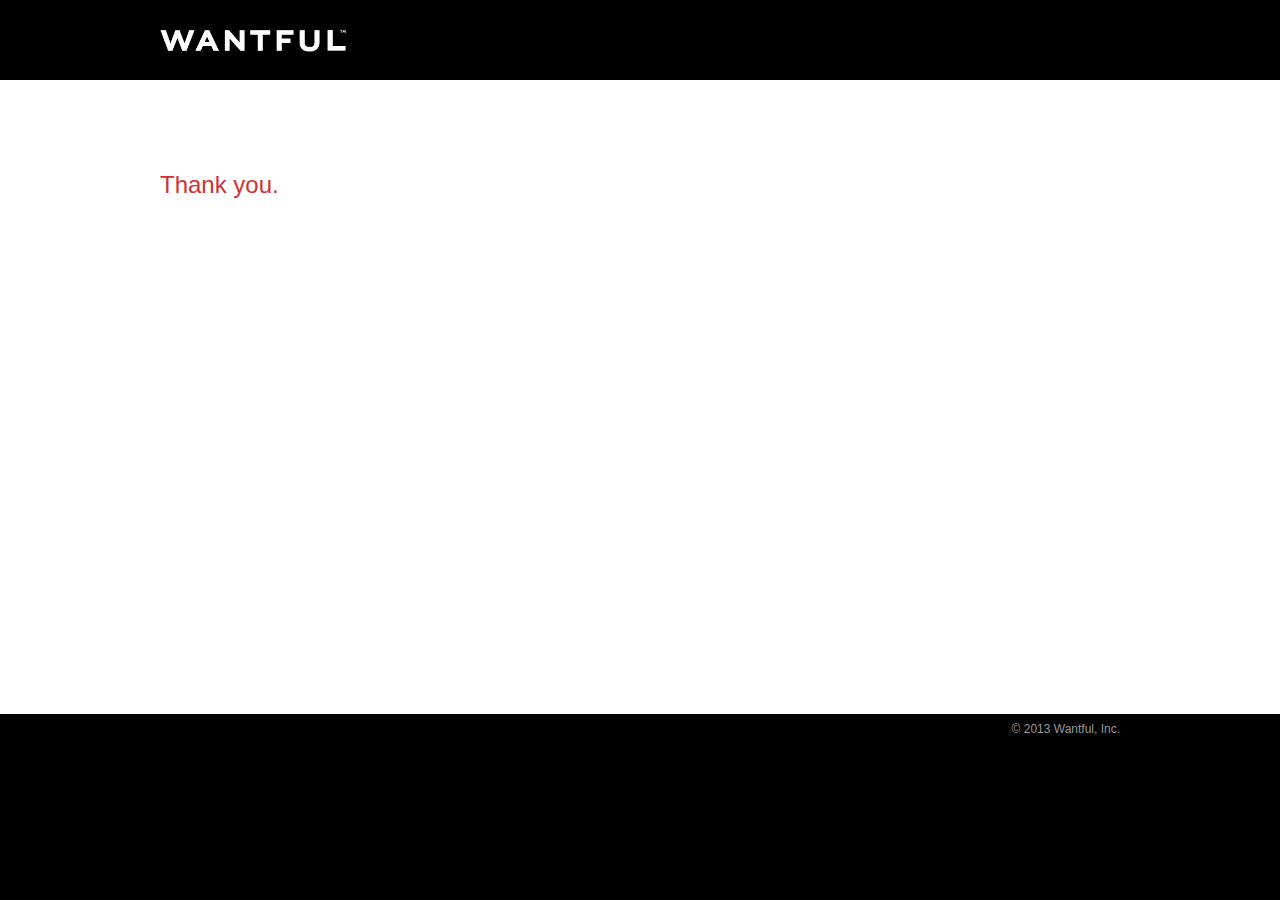
==== index.html @ 3164ce34 "An empty website" ====
<!doctype html>
<!--[if lt IE 7 ]> <html class="no-js ie6" lang="en" xmlns="http://www.w3.org/1999/xhtml" xmlns:og="http://ogp.me/ns#" xmlns:fb="https://www.facebook.com/2008/fbml"> <![endif]-->
<!--[if IE 7 ]>    <html class="no-js ie7" lang="en" xmlns="http://www.w3.org/1999/xhtml" xmlns:og="http://ogp.me/ns#" xmlns:fb="https://www.facebook.com/2008/fbml"> <![endif]-->
<!--[if IE 8 ]>    <html class="no-js ie8" lang="en" xmlns="http://www.w3.org/1999/xhtml" xmlns:og="http://ogp.me/ns#" xmlns:fb="https://www.facebook.com/2008/fbml"> <![endif]-->
<!--[if (gte IE 9)|!(IE)]><!-->
<html class="no-js" lang="en"
  xmlns="http://www.w3.org/1999/xhtml"
  xmlns:og="http://ogp.me/ns#"
  xmlns:fb="https://www.facebook.com/2008/fbml">
<!--<![endif]-->
  <head prefix="og: http://ogp.me/ns# fb: http://ogp.me/ns/fb# wantful: http://ogp.me/ns/fb/wantful#">
  <meta charset="utf-8">
  <meta name="keywords" content="wantful, wantful.com, gift, gifts, gift ideas, present, birthday gifts, holiday gifts, corporate gifts, gift books" />
  <meta name="description" content="Wantful is a new design and style authority dedicated to reinventing the experience of shopping for gifts. Wantful scours the globe to discover beautiful, well-designed products then recommended based on the gift recipient’s style and interests." />
  <meta http-equiv="X-UA-Compatible" content="IE=edge,chrome=1">
  <meta property="fb:app_id" id="fb-meta" content="199801970074533">
  <meta name="app-version" id="app-version" content="513744260bb489b7b06337fae4de91629c426114" />
  <meta property="og:site_name" content="Wantful" />
  <title>Wantful - Thank you</title>
  <link rel="icon" type="image/gif" href="./favicon.gif">
  <link href="./css/wantful.css" media="screen" rel="stylesheet" type="text/css" />
  <!--[if lt IE 9]>
  <script>
    document.createElement('header');
    document.createElement('nav');
    document.createElement('section');
    document.createElement('article');
    document.createElement('aside');
    document.createElement('footer');
    document.createElement('hgroup');
  </script>
  <style type="text/css">
  header ,nav ,section ,article ,aside ,footer ,hgroup {
  display: block;
  }
  </style>
  <![endif]-->
  <script type="text/javascript">
  var _gaq = _gaq || [];
  _gaq.push(['_setAccount', 'UA-25090712-1']);
  _gaq.push(['_trackPageview']);

  (function() {
    var ga = document.createElement('script'); ga.type = 'text/javascript'; ga.async = true;
    ga.src = ('https:' == document.location.protocol ? 'https://ssl' : 'http://www') + '.google-analytics.com/ga.js';
    var s = document.getElementsByTagName('script')[0]; s.parentNode.insertBefore(ga, s);
  })();
  </script>
  </head>

  <body class="">
    <div id="sticky_wrap">
      <div id="sticky_main">
        <header class="">
          <div class="w960_fluid">
            <a href="/" class="logo">
              <img src="./images/wantful_logo_white@2x.png" width="186" alt="Wantful (tm)">
            </a>
            <nav class="header">
              <ul class="top_level">
              </ul>
            </nav>
          </div>
        </header>
        <section class="w960_fluid" id="master_section">
          <section class="w960_fluid content">
            <section class="w960 content">
            <!-- ********************************************************************************** -->
            <div style="line-height:30px;font-size:1.2em;padding-top:50px">
            <h3 style="color: #c33;font-size: 24px;font-weight: normal;margin: 20px 0 40px 0;">Thank you.</h3>
            <p></p>
            <p></p>
            </div>
            </section>
          </section>
        </section>
        <div class="spacer">&nbsp;</div>
      </div>
    </div>
    <footer class="responsive">
      <div id="footer_inner">
        <div id="footer_left">
          <div class="clearfix" style="clear:both;"></div>
        </div>
        <div id="footer_right">
          <div class="clearfix" style="clear:both;"></div>
          <div class="copyright">
            <p>&copy; 2013 Wantful, Inc.</p>
          </div>
        </div>
        <div class="clearfix" style="clear:both;"></div>
      </div>
    </footer>
  </body>
</html>
---- css/wantful.css ----
.wantful_alert{background:#fff;position:fixed;z-index:3000;padding:30px 40px;border-top:3px solid #000;box-shadow:0px 1px 4px rgba(0,0,0,0.3);min-width:280px;text-align:center}.wantful_alert p{margin:0px;font-size:16px}.wantful_alert_buttons{padding:30px 20px 0px;text-align:center}.wantful_alert_buttons .btn{width:150px;padding:0em 3em;display:inline-block}.wantful_alert_cancel_button{float:center}.alert_overlay{position:fixed;height:100%;width:100%;top:0px;left:0px;background:rgba(255,255,255,0.7);z-index:1000}.flash_message{line-height:40px;height:40px;text-align:center;background-color:#999;color:#fff;font-size:13px}.flash_message.error{background-color:#c90000}.flash_message.alert a,.flash_message.alert a.visited{color:#ccc}.flash_message.alert a:hover{color:#036}.flash_message a.dismiss{background-image:url("/images/dismiss.png");background-position:center center;background-repeat:no-repeat;display:inline-block;margin-left:15px;height:16px;width:16px;vertical-align:top;margin-top:11px}.flash_message a.dismiss:hover{background-image:url("/images/dismiss_active.png")}.flash_message img{padding-right:15px;vertical-align:top;margin-top:9px}body{background-color:white;color:black;font-size:10px;font-family:"ff-meta-web-pro","Lucida Grande",sans-serif;margin:0;padding:0}a,a:visited{color:#607890;text-decoration:none}a:hover,a:active{outline:none;color:#036}a img{border:none}p{margin:1em 0 0 0;padding:0;font-size:1.3em}h1,h2,h3,h4{margin:0px;padding:0px;-webkit-font-smoothing:antialiased}h1{font-size:4.8em;font-weight:100;font-family:minion-pro,"Times",serif}h2{font-size:2.4em;font-weight:normal}h3{font-size:1.8em;font-weight:normal}h4{font-family:proxima-nova,"Helvetica","Arial",sans-serif;font-size:1.2em;font-weight:bold;text-transform:uppercase;letter-spacing:0.23em;color:#000}input::-webkit-input-placeholder,textarea::-webkit-input-placeholder{color:#ccc}.clearfix{zoom:1}.clearfix:before,.clearfix:after{content:'\0020';display:block;overflow:hidden;visibility:hidden;width:0;height:0}.clearfix:after{clear:both}.page_left{width:47.0em;margin-right:1.0em;float:left}.page_right{width:47.0em;margin-left:1.0em;float:left}.btn{padding:0 2em;height:3.40em;display:inline-block;font-family:proxima-nova,"Helvetica","Arial",sans-serif;font-size:1.2em;font-weight:bold;letter-spacing:0.25em;text-transform:uppercase;text-decoration:none;text-align:center;-webkit-font-smoothing:antialiased;text-rendering:optimizeLegibility;line-height:3.40em;border:none;-webkit-appearance:none;box-sizing:border-box;-webkit-border-radius:0.25em;-moz-border-radius:0.25em;border-radius:0.25em;border:0;background-color:#000000;color:#FFFFFF;-webkit-box-shadow:0px -1px 0px 0 rgba(0,0,0,0.2) inset,0px 1px 1px 0 rgba(255,254,255,0.2) inset;-moz-box-shadow:0px -1px 0px 0 rgba(0,0,0,0.2) inset,0px 1px 1px 0 rgba(255,254,255,0.2) inset;-o-box-shadow:0px -1px 0px 0 rgba(0,0,0,0.2) inset,0px 1px 1px 0 rgba(255,254,255,0.2) inset;box-shadow:0px -1px 0px 0 rgba(0,0,0,0.2) inset,0px 1px 1px 0 rgba(255,254,255,0.2) inset;zoom:1;*display:inline;_height:3.40em}.btn.more_shadow{-webkit-box-shadow:0px 2px 4px 0 rgba(0,0,0,0.5),0px -1px 0px 0 rgba(0,0,0,0.2) inset,0px 1px 1px 0 rgba(255,254,255,0.2) inset;-moz-box-shadow:0px 2px 4px 0 rgba(0,0,0,0.5),0px -1px 0px 0 rgba(0,0,0,0.2) inset,0px 1px 1px 0 rgba(255,254,255,0.2) inset;-o-box-shadow:0px 2px 4px 0 rgba(0,0,0,0.5),0px -1px 0px 0 rgba(0,0,0,0.2) inset,0px 1px 1px 0 rgba(255,254,255,0.2) inset;box-shadow:0px 2px 4px 0 rgba(0,0,0,0.5),0px -1px 0px 0 rgba(0,0,0,0.2) inset,0px 1px 1px 0 rgba(255,254,255,0.2) inset}.btn:hover,.btn:visited{color:#fff}.btn:active{background-color:#333;color:#fff}.btn.action{height:4.233em;line-height:4.233em;filter:progid:DXImageTransform.Microsoft.dropshadow(OffX=0, OffY=3, Color='000', Positive='true')}a.btn.small{line-height:3em}.btn.small,.btn.small.disabled:hover{height:3em;font-size:1em;line-height:1em;border:none;background-color:black;color:white}.btn.small:hover{background:#999;color:#000}.btn.small:active{background:#ccc;border:none;color:#000}.btn.default{background-color:#111}.btn.default.action{box-shadow:none;height:4.167em;line-height:4.167em}.btn.default:active{color:#DDDDDD}.btn.positive{background-color:#37A954}.btn.positive.action{filter:progid:DXImageTransform.Microsoft.dropshadow(OffX=0, OffY=4, Color='#005919', Positive='true')}.btn.positive:active{background-color:#008024}.btn.negative{background-color:#CC0000}.btn.negative.action{filter:progid:DXImageTransform.Microsoft.dropshadow(OffX=0, OffY=4, Color='#8c0000', Positive='true')}.btn.negative:active{background-color:#b20000}.btn.orange{background-color:#d06142}.btn.orange:hover{background-color:#a64e2e;color:#fff}.btn.orange:active{background-color:#893923;color:#fff}.btn.neutral{height:3.3em;line-height:3.3em;background-color:#E5E5E5;border:1px solid #bbb;color:#666}.btn.neutral:active{height:3.3em;line-height:3.3em;background-color:#D5D5D5;border:1px solid #bbb;color:#666}.btn.facebook{background-color:#3e5998;padding-left:4.833em;background-image:url(https://assets.wantful.com/assets/buttons/fb21-26799a9162dc51445c4272da61aee390.png);background-repeat:no-repeat;background-position:20px center}.btn.facebook:active{background-color:#344b80}.btn.facebook.action{padding-left:4.833em;padding-right:2.917em;background-image:url(https://assets.wantful.com/assets/buttons/fb21-26799a9162dc51445c4272da61aee390.png);background-color:#3e5998;background-repeat:no-repeat;background-position:20px center;filter:progid:DXImageTransform.Microsoft.dropshadow(OffX=0, OffY=4, Color='#233154', Positive='true')}.btn.small.facebook,.btn.small.facebook.disabled:active,.btn.small.facebook.disabled:hover{padding-left:4.833em;padding-right:2.917em;background-image:url(https://assets.wantful.com/assets/buttons/fb21-26799a9162dc51445c4272da61aee390.png);background-color:#3e5998;background-repeat:no-repeat;background-position:10px center;text-align:center;line-height:3em}.btn.small.facebook:hover{color:white}.btn.small.facebook:active{background-image:url(https://assets.wantful.com/assets/buttons/fb21-26799a9162dc51445c4272da61aee390.png);background-color:#263f7a;background-repeat:no-repeat;background-position:10px center}.btn.debossed{height:3.3em;line-height:3.3em;background-color:transparent;border:1px solid;border-color:black;border-color:rgba(0,0,0,0.25);background-image:-webkit-linear-gradient(top, rgba(0,0,0,0.05), rgba(0,0,0,0.15));box-shadow:inset 1px 1px 0px rgba(255,255,255,0.1),1px 1px 0px rgba(255,255,255,0.1);color:#ededed}.btn.debossed:active{height:3.3em;line-height:3.3em;border:1px solid #444;border:1px solid rgba(0,0,0,0.4);box-shadow:1px 1px 0px rgba(255,255,255,0.1);color:#fff}.btn.add_occasion{padding-left:2.917em;padding-right:0;text-align:left}.btn.arrow{box-shadow:0 0 0 transparent !important;position:relative;display:block;padding:0em;background:transparent;font-size:1em;height:4em;line-height:4em}.btn.arrow.right .text{margin-right:2.0em;background:#000}.btn.arrow .arrow{border-top:2em solid transparent;border-bottom:2em solid transparent}.btn.arrow.right .arrow{position:absolute;right:0em;top:0em;width:0em;height:0em;border-left:2em solid #000}.btn.arrow.left .text{margin-left:2.0em;background:#000}.btn.arrow.left .arrow{position:absolute;left:0em;top:0em;width:0em;height:0em;border-right:2em solid #000;border-left:none}.btn.arrow.positive .text{background:#29b35e}.btn.arrow.positive.right .arrow{border-left:2em solid #29b35e}.btn.arrow.positive:active{background:transparent !important}.btn.disabled{background-color:#999;color:#ccc;cursor:default}.btn.disabled:hover{background-color:#999 !important;color:#ccc !important}.btn.disabled.action{filter:progid:DXImageTransform.Microsoft.dropshadow(OffX=0, OffY=4, Color='#666', Positive='true')}.btn.disabled:active{background-color:#999}.btn.disabled.action:active{filter:progid:DXImageTransform.Microsoft.dropshadow(OffX=0, OffY=4, Color='#666', Positive='true')}.wantful_confirm{background:#fff;position:fixed;z-index:3000;padding:30px 40px;border-top:3px solid #000;box-shadow:0px 1px 4px rgba(0,0,0,0.3);min-width:360px;text-align:center}.wantful_confirm p{margin:0px;font-size:16px}.wantful_confirm_buttons{padding:30px 20px 0px}.wantful_confirm_buttons .btn{width:150px;padding:0em 3em}.wantful_confirm_cancel_button{float:left}.wantful_confirm_confirm_button{float:right}.confirm_overlay{position:fixed;height:100%;width:100%;top:0px;left:0px;background:rgba(255,255,255,0.7);z-index:1000}.w960_fixed,.w960_fluid{margin:0px auto;position:relative}.w960_fluid{max-width:96.0em;width:100%}.w960_fixed{width:960px}.w1000{position:relative;width:100.0em;margin-left:auto;margin-right:auto}.cp-overview{font-size:1.5em;line-height:1.5em;font-weight:300;color:#666}.home-how-to{margin-top:2.6em;line-height:1.2em;font-size:1.5em;color:#989898;width:14em;position:relative;padding-left:4em}.hanging{text-indent:-2em;margin-left:2em}html,body{height:100%}body:before{content:"";height:100%;float:left;width:0;margin-top:-3276.7em}*{margin:0;padding:0}#sticky_wrap{min-height:100%}#sticky_main{padding-bottom:186px}footer{position:relative;margin:-18.6em 0 0 0;padding:0;clear:both;background-color:#000;padding:24px 0px;height:13.8em}#footer_inner{width:100%;max-width:96.0em;margin:0px auto;position:relative}#footer_left{float:left}#footer_right{float:right}footer ul{margin:0px;padding:0px;list-style:none}.footer_column{float:left;margin-right:80px}.footer_column li{margin-bottom:2px}.footer_column li a{color:#999;font-size:14px}.footer_column li.footer_column_header{font-weight:bold;letter-spacing:2px;color:#fff;font-family:proxima-nova;font-size:12px;margin-bottom:12px;-webkit-font-smoothing:antialiased;text-transform:uppercase}.footer_social{float:right}.footer_social .social{float:left;margin-left:4px;width:23px;height:23px}#footer_right .copyright{position:absolute;bottom:0px;right:0px;text-align:right}#footer_right .copyright p{margin-bottom:2px;font-size:12px;color:#999;-webkit-font-smoothing:subpixel-antialiased}#footer_right .policies a{float:left;font-size:12px;color:#999;padding-left:6px}#footer_right .policies .privacy{padding-left:0px;padding-right:6px;border-right:1px solid #444}.spacer{height:10.0em}@media screen and (max-width: 960px){footer{margin:-18.6em 0 0 0}#footer_left{padding-left:30px}#footer_right{padding-right:20px}#footer_right .copyright{right:20px}}@media screen and (max-width: 530px){#sticky_main{padding-bottom:28.5em}footer{margin:-28.5em 0 0 0;height:23.7em}#footer_right,#footer_left{float:none}#footer_left{width:100%;box-sizing:border-box}#footer_right{margin-top:40px}.footer_social{float:left;padding-left:30px;margin-bottom:10px}.footer_social .social{float:left;margin-left:0px;margin-right:6px}.footer_column li{margin-bottom:6px}.footer_column li a{color:#999;font-size:14px}.footer_column li.footer_column_header{font-size:14px}.footer_column{margin-right:80px}#footer_right .copyright{right:30px}}@media screen and (max-width: 450px){#sticky_main{padding-bottom:43.2em}footer{margin:-43.2em 0 0 0;height:38.4em}.footer_column li.footer_column_header{font-size:14px}.footer_column_header.last{margin-top:22px}.footer_column{float:none}#footer_right .copyright{right:30px}}label{font-size:1.3em;color:#666;display:block}input{outline:none;height:16px;border:0px;margin:0px;padding:4px;letter-spacing:inherit;padding-top:9px;color:#333;font-size:13px;border:1px solid #ccc;background:#fff;font-family:ff-meta-web-pro,sans-serif}input[type="text"],input[type="email"],input[type="tel"],input[type="url"],input[type="password"]{-webkit-appearance:none;margin-bottom:7px;border-radius:0px}input[type="text"]:focus,input[type="email"]:focus,input[type="tel"]:focus,input[type="password"]:focus{border:1px solid #000}input[type="text"],input[type="button"],input[type="submit"]{-webkit-appearance:none}input[type="submit"]{cursor:pointer}form input::-webkit-validation-bubble-message,form select::-webkit-validation-bubble-message,form textarea::-webkit-validation-bubble-message{display:none}button{border:0px}select{background:transparent;height:31px;padding:4px;background:#fff;border:1px solid #ccc}div.csz div.input{float:left;clear:none}div.csz div.input select{margin-right:9px}div.flname div.input{float:left;clear:none}input.city{width:183px}input.state,select.state{width:100px}input.postal_code{width:47px}fieldset{margin:0px;border:none}fieldset legend{color:#000;font-family:ff-meta-web-pro,serif;font-size:17px;height:19px;line-height:19px;margin-bottom:11px;margin-left:0px;margin-right:0px;margin-top:11px;padding:0px 0px 8px 0px;vertical-align:baseline}textarea{padding:4px;border:1px solid #ccc;outline:none;-webkit-appearance:none;border-radius:0px}textarea:focus{border:1px solid #000}#gift_in_progress_container{width:100%;background-color:#d06142;overflow:hidden;height:40px;line-height:43px}span.italic{font-style:italic}#gift_in_progress_inner{width:100%;max-width:96.0em;margin:0px auto;position:relative}#gift_in_progress_inner p{margin-top:0px;font-size:14px;color:#f7cdbd;float:left}#gift_in_progress_inner .gift_in_progress_actions p{float:right}#gift_in_progress_inner a{color:#f7cdbd}#gift_in_progress_inner .gift_in_progress_actions a:hover{text-decoration:underline}#hide_gift_image{position:absolute;right:0px;top:8px}a.standalone{color:#000;font-family:proxima-nova;letter-spacing:0.2em;font-size:12px;font-weight:bold;border-bottom:2px solid #000;text-transform:uppercase}a.standalone:hover{color:#666;border-color:#666}a.standalone:active{color:#ccc;border-color:#ccc}.overlay{width:100%;height:100%;position:fixed;background:rgba(255,255,255,0.8);display:none;z-index:10000}header{z-index:4000;width:100%;height:8.0em;background:#000;position:relative}header.translucent{background:rgba(0,0,0,0.3);position:absolute;border-bottom:1px solid rgba(0,0,0,0.45);-webkit-box-shadow:0px 1px 0px rgba(255,255,255,0.1);-moz-box-shadow:0px 1px 0px rgba(255,255,255,0.1);-o-box-shadow:0px 1px 0px rgba(255,255,255,0.1);box-shadow:0px 1px 0px rgba(255,255,255,0.1)}header a{text-decoration:none}header div.w960_fluid,header div.w960_fixed{height:8.0em}header a.logo{height:2.9em;position:absolute;left:0;top:50%;margin-top:-1.0em;z-index:2}header nav.header{position:absolute;right:0;top:50%;margin-top:-0.4em}header nav.header ul{list-style:none;margin:0;padding:0}header nav.header ul.sub_level{padding:6px 0px 0px;display:none;background:#fff;position:absolute;top:36px;right:0px;border:1px solid #ddd;box-shadow:0px 1px 3px rgba(0,0,0,0.2);width:14.0em}header nav.header ul.sub_level li a{padding:4px 10px 0px}header nav.header ul.sub_level li.logout{border-top:1px solid #ddd;padding:6px 0px;margin-top:6px}header nav.header ul.sub_level li.signup{margin-bottom:6px}header nav.header ul.sub_level li a{display:block;color:#555}header nav.header ul.sub_level li a:hover{background:#ebebeb}header nav.header ul.sub_level li a:active{background:#ccc}header nav.header .title{font-family:proxima-nova,sans-serif;text-transform:uppercase;font-size:1.0em;font-weight:bold;color:#666;letter-spacing:0.2em;zoom:1;-webkit-font-smoothing:subpixel-antialiased;*display:inline;_height:30px}header nav.header ul{float:left}header nav.header ul li{font-size:1.3em;display:block;float:left;font-family:proxima-nova;font-weight:bold;letter-spacing:2px;-webkit-font-smoothing:antialiased;line-height:10px;border-right:2px solid #333;padding-right:10px;margin-right:10px}header.translucent nav.header ul li{border-right:2px solid #333;border-right:2px solid rgba(255,255,255,0.2)}header nav.header ul li a{color:#555}header.translucent nav.header ul li a{color:#555;color:rgba(255,255,255,0.3)}header nav.header ul li.current a{color:#fff}#menu_cart{position:relative;top:-17px;margin-right:0px;padding-right:0px}#menu_cart a{width:44px;height:44px;display:block}#menu_cart a{background-image:url(https://assets.wantful.com/assets/utils/header/cart_blank-7f300df60eaee747cc7558be21bc7e58.png)}#menu_cart.empty a{background-image:url(https://assets.wantful.com/assets/utils/header/cart_empty-3fe2d53badfd321cca03b659a518c389.png)}#menu_cart .cart_item_count{position:absolute;top:6px;left:23px;margin:0px;color:#000;font-size:0.9em;background:#fff;text-align:center;padding:2px 5px;border-radius:100px;letter-spacing:0px}#menu_cart.empty .cart_item_count{display:none}header nav.header.logged_in li.header_login,header nav.header li.header_wants,header nav.header li.header_account{display:none}header nav.header.logged_in li.header_wants,header nav.header.logged_in li.header_account{display:block}header nav.header ul li.no_spacer{border-right:none}header nav.header ul>div{display:block;float:left;position:relative}header nav.header ul div.tri{display:inline;position:relative;zoom:1}header nav.header ul div>div.tri,header nav.header ul div>a{padding:6px 8px 2px 8px;border:1px solid #fff}.ie7 header nav.header ul div.popup_level{margin-top:-6px}.ie7 header nav.header ul div.shadow_hider{right:1px !important;width:25px !important;position:absolute;bottom:4px;z-index:1000}header nav.header ul div.title,header nav.header ul div.popup_level{display:block;float:left}header nav.header ul div.popup_level{margin-top:-2px}header nav.header ul div.sub_level{margin-top:-3px}header nav.header ul div.open>div.tri:hover,header nav.header ul div.closed>div.tri:hover,header nav.header ul .open>div.tri{border:1px solid #ddd;box-shadow:0px 1px 3px rgba(0,0,0,0.1)}header nav.header ul div.closed>div.tri{padding-bottom:8px}header nav.header ul .open>div.tri{padding:6px 8px 15px 8px}header nav.header ul .shadow_hider{background:#fff;position:absolute;width:25px;height:8px;bottom:-10px;z-index:200;right:1px;display:none}header nav.header ul .open .shadow_hider{display:block}header nav.header ul .open ul.sub_level{display:block;line-height:1.7em}header nav.header ul div.closed ul.sub_level{display:none}header nav.header ul li a:hover{color:#fff}header nav.header ul li.credit a{color:#009a2e}header nav.header ul li.credit a:hover{color:#000}header nav.header ul li.important a{color:#cc0000}header nav.header ul li.important a:hover{color:#990000}header nav.header ul li.break{padding:0 1em}header nav.header ul li.redeem{position:relative}header nav.header ul li.redeem a .rectangle .text{display:inline}header nav.header ul li.redeem a.cancel .rectangle .text{display:none}header nav.header ul li.redeem a .rectangle .alt{display:none}header nav.header ul li.redeem a.cancel .rectangle .alt{display:inline}header nav.header ul li.redeem a.cancel .rectangle{background-color:#666}header nav.header ul li.redeem a.cancel:hover .rectangle{background-color:#000}header nav.header ul li.redeem a .rectangle{line-height:3.0em;background-color:#000;color:#FFF;font-weight:normal;width:14.8em;text-align:center}header nav.header ul li.redeem a .triangle{position:absolute;left:5.5em;top:3.0em;border-right:1em solid transparent;border-top:1em solid #000}header nav.header ul li.redeem a:hover .rectangle{background-color:#666}header nav.header ul li.redeem a:hover .triangle{border-top-color:#666}header nav.header ul li.redeem a.cancel .triangle{display:none}@media screen and (max-width: 960px){header a.logo{left:20px}}.geozoom{cursor:pointer;position:relative;display:block}.geozoom ul.images,.geozoom ul.images li{position:absolute;top:0px;left:0px;width:100%;height:100%;list-style-type:none;padding:0px;margin:0px;z-index:1;text-align:center}.geozoom ul.images li img{height:100%;width:100%}.geozoom div.zone.catcher{position:absolute;top:0px;left:0px;width:100%;height:100%;z-index:2}.geozoom div.zone.inner{position:absolute;top:25%;left:25%;width:50%;height:50%;overflow:visible;z-index:3}.geozoom div.point{position:absolute;top:50%;left:50%;margin-top:-34px;margin-left:-13px;height:34px;width:28px;background-image:url("https://assets.wantful.com/assets/about/geozoom-de6d5de80eb782d9de7ffc7ca471322e.png");background-repeat:no-repeat;z-index:4}.geozoom .label{display:none;position:absolute;top:50%;margin-top:12px;left:0;width:100%;line-height:14px;font-size:12px;z-index:3;text-align:center}.geozoom .label span{background-color:#e6e6e6;padding:2px;font-weight:bold}section.content{padding:1em 0}.abouttop_left{float:left;width:26.0em}.abouttop_right{float:right}section h1.about_tagline{margin-top:1.5em;font-size:4.8em;line-height:1.2em;text-align:left;color:black}section h3.about_subtitle{font-family:proxima-nova,serif;font-size:3.0em;font-weight:300}section h2{line-height:1.667em;height:1.667em;font-size:1.2em;letter-spacing:2px;font-family:proxima-nova,sans-serif;text-transform:uppercase;margin:2em 0em;padding:0;font-weight:bold;color:#000}h2.who_we_are{margin-top:-3.7em;color:#000}p.who_we_are_right,p.who_we_are_left,p.who_we_are{font-size:1.5em;line-height:1.48em;color:#999;padding-top:0em;margin-top:0em;font-weight:100}p.who_we_are_left{float:left;width:29.333em;margin-right:2em}p.who_we_are_right{float:left;width:29.333em}#our_team{width:100%;border-top:1px solid #ccc;margin-top:2.0em;clear:both;padding-bottom:2.0em}#our_team h3.large{font-size:2.2em;margin-bottom:0.182em}#our_team h3.small{font-size:1.8em}#our_team h3.small img,#our_team h3.large img{position:relative;top:3px}#our_team h4,#our_investors h4{color:#000;margin-bottom:0.8em}#our_team p{color:#777;font-size:1.3em;margin-bottom:1.538em;line-height:1.538em}#the_rest_of_our_team h4{color:#777}.bio_large{padding-bottom:3.0em}#team_left{width:45.0em;float:left;margin-right:2.0em}#team_right{width:45.0em;float:left;margin-right:2.0em;margin-bottom:3.0em}#our_team .bio_small,#our_investors .investor_info{float:left;margin-bottom:1.0em;width:24.0em;height:5.5em}#our_team .bio_small.last,#our_investors .investor_info{margin-right:0em}#the_rest_of_our_team{padding-bottom:1.0em}#the_rest_of_our_team h4{font-size:1.0em}#our_investors{clear:both;border-top:1px solid #333;padding-bottom:2.0em}table{background-color:#ffffff}#investors_large{margin-bottom:4.0em;padding-bottom:1.0em}#investors_large .investor_image{width:48.0em;float:left;text-align:center}#locations{clear:both;border-top:1px solid #333;padding-bottom:3.0em}#locations .location_left,#locations .location_right{width:45.0em}#locations .location_left{float:left}#locations .location_right{float:right}#locations div.location{padding-top:1.0em}#locations .location_info,#locations .location_map{float:left;width:50%;height:22.5em}#locations .location_info{background:#000}#locations .location_info h2,#locations .location_info h3{color:#ffffff;font-weight:400;margin-left:20px}#locations .location_info h2{font-family:ff-meta-web-pro,sans-serif;letter-spacing:inherit;font-weight:100;text-transform:inherit;font-size:2.4em;margin-top:0.833em;margin-bottom:0.8333em}#locations .location_info h3{margin-bottom:0em;font-size:1.6em}#contact .contacts_left{padding-left:2.4em}#contact .contacts_left p{font-size:2em}#contact p{font-size:2.4em;color:#000}#contact a{border-bottom:1px dotted #000;border-left:1px solid #fff;border-right:1px solid #fff}
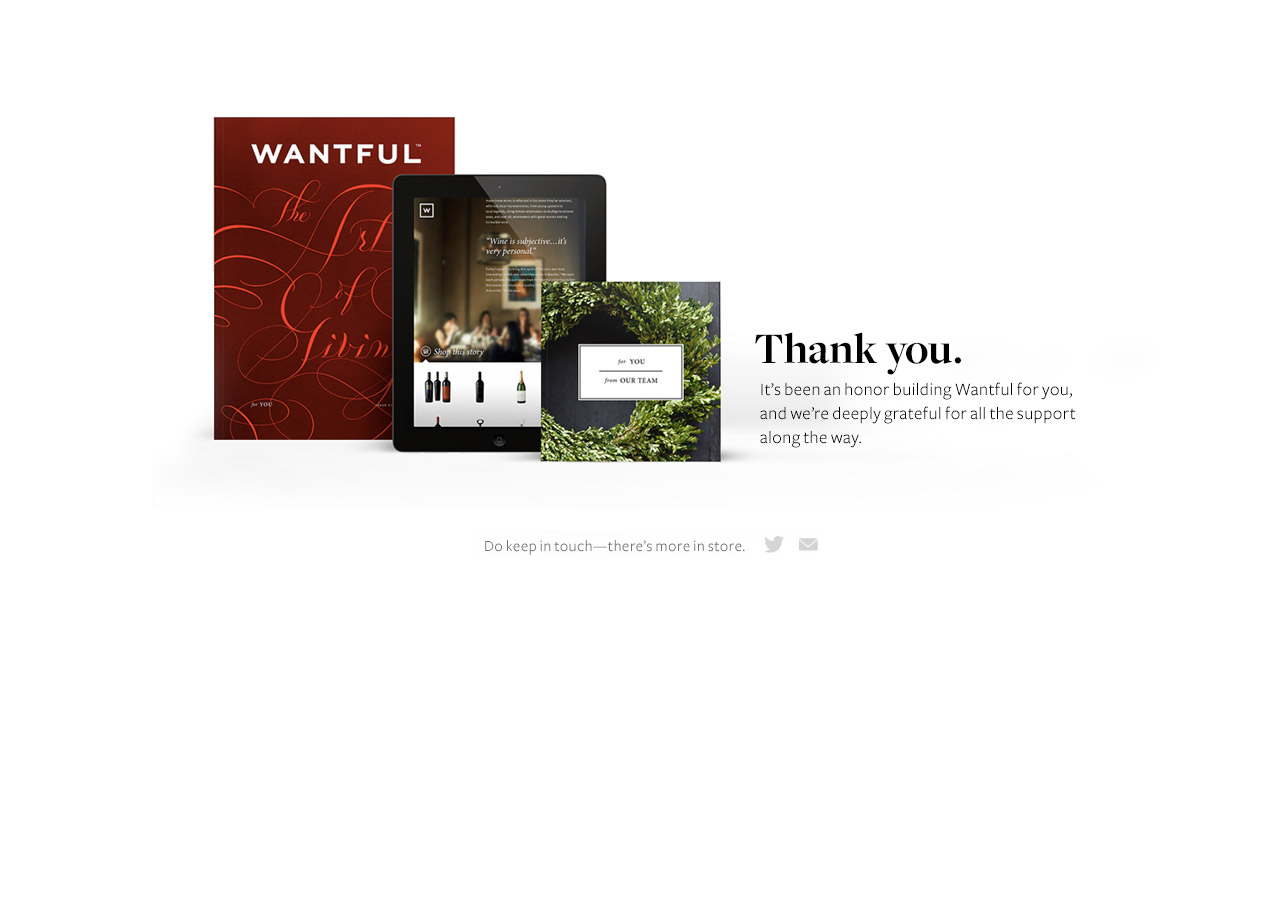
==== commit b44f3507: "Thanks" ====
--- a/index.html
+++ b/index.html
@@ -18,23 +18,16 @@
   <meta property="og:site_name" content="Wantful" />
   <title>Wantful - Thank you</title>
   <link rel="icon" type="image/gif" href="./favicon.gif">
-  <link href="./css/wantful.css" media="screen" rel="stylesheet" type="text/css" />
-  <!--[if lt IE 9]>
-  <script>
-    document.createElement('header');
-    document.createElement('nav');
-    document.createElement('section');
-    document.createElement('article');
-    document.createElement('aside');
-    document.createElement('footer');
-    document.createElement('hgroup');
-  </script>
   <style type="text/css">
-  header ,nav ,section ,article ,aside ,footer ,hgroup {
-  display: block;
-  }
+    body {
+      height: 100%;
+      width: 100%;
+    }
+    .center {
+      margin: 0 auto;
+      text-align: center;
+    }
   </style>
-  <![endif]-->
   <script type="text/javascript">
   var _gaq = _gaq || [];
   _gaq.push(['_setAccount', 'UA-25090712-1']);
@@ -49,48 +42,13 @@
   </head>
 
   <body class="">
-    <div id="sticky_wrap">
-      <div id="sticky_main">
-        <header class="">
-          <div class="w960_fluid">
-            <a href="/" class="logo">
-              <img src="./images/wantful_logo_white@2x.png" width="186" alt="Wantful (tm)">
-            </a>
-            <nav class="header">
-              <ul class="top_level">
-              </ul>
-            </nav>
-          </div>
-        </header>
-        <section class="w960_fluid" id="master_section">
-          <section class="w960_fluid content">
-            <section class="w960 content">
-            <!-- ********************************************************************************** -->
-            <div style="line-height:30px;font-size:1.2em;padding-top:50px">
-            <h3 style="color: #c33;font-size: 24px;font-weight: normal;margin: 20px 0 40px 0;">Thank you.</h3>
-            <p></p>
-            <p></p>
-            </div>
-            </section>
-          </section>
-        </section>
-        <div class="spacer">&nbsp;</div>
-      </div>
+    <div class="center">
+      <img src="/images/thanks.jpg" alt="Thanks"><br>
+      <p>
+      <img src="/images/contact.jpg" alt="Do keep in touch">
+      <a href="https://twitter.com/wantful"><img src="/images/twitter.jpg" alt="Twitter"></a>
+      <a href="mailto:poisson@gmail.com"><img src="/images/email.jpg" alt="Email us"></a>
     </div>
-    <footer class="responsive">
-      <div id="footer_inner">
-        <div id="footer_left">
-          <div class="clearfix" style="clear:both;"></div>
-        </div>
-        <div id="footer_right">
-          <div class="clearfix" style="clear:both;"></div>
-          <div class="copyright">
-            <p>&copy; 2013 Wantful, Inc.</p>
-          </div>
-        </div>
-        <div class="clearfix" style="clear:both;"></div>
-      </div>
-    </footer>
   </body>
 </html>
 
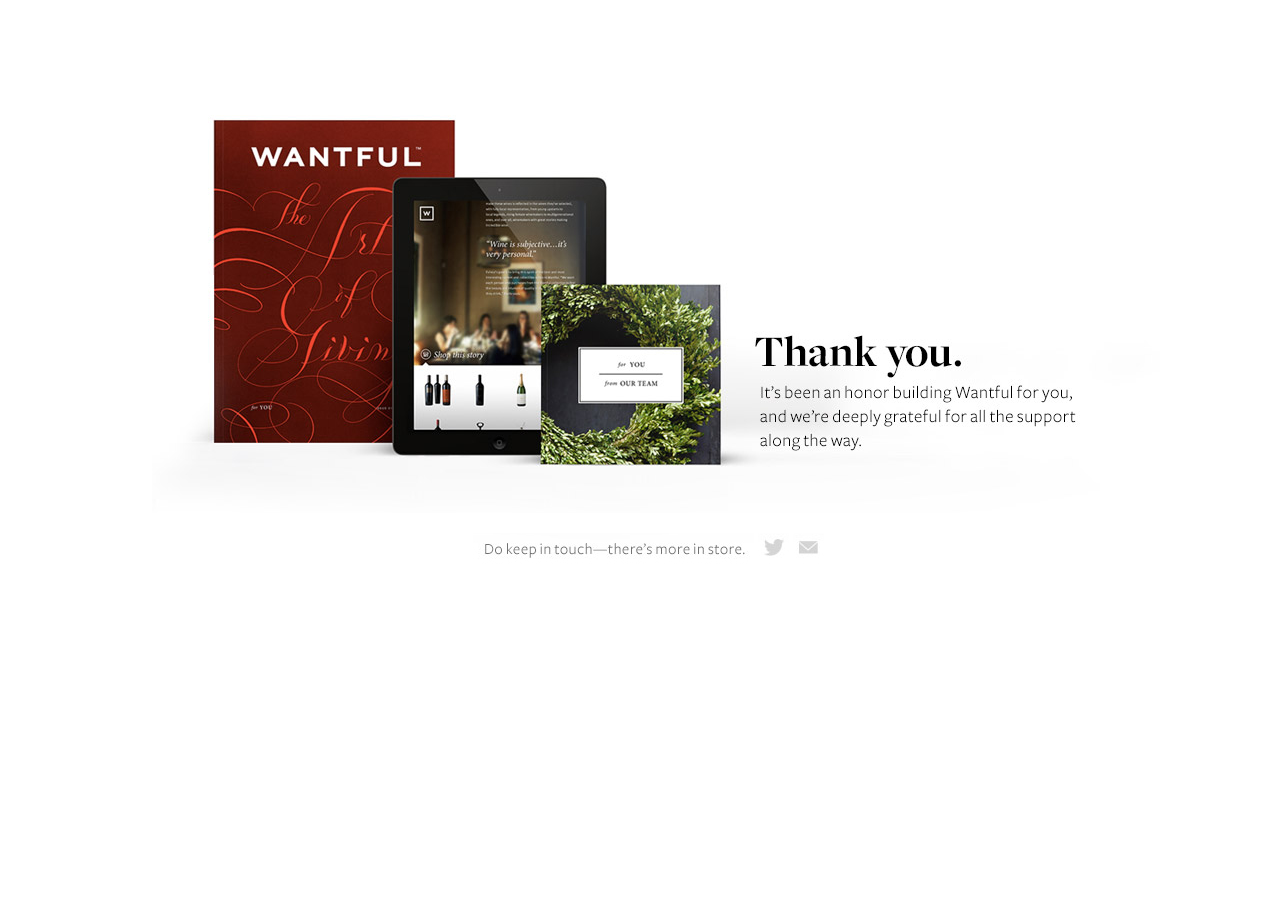
==== commit b1fca519: "Undo all of that" ====
--- a/index.html
+++ b/index.html
@@ -24,7 +24,8 @@
       width: 100%;
     }
     .center {
-      margin: 0 auto;
+      height: 100%;
+      margin: auto auto;
       text-align: center;
     }
   </style>
@@ -42,12 +43,16 @@
   </head>
 
   <body class="">
-    <div class="center">
-      <img src="/images/thanks.jpg" alt="Thanks"><br>
-      <p>
-      <img src="/images/contact.jpg" alt="Do keep in touch">
-      <a href="https://twitter.com/wantful"><img src="/images/twitter.jpg" alt="Twitter"></a>
-      <a href="mailto:poisson@gmail.com"><img src="/images/email.jpg" alt="Email us"></a>
+    <table class="center">
+      <tr>
+        <td>
+          <img src="/images/thanks.jpg" alt="Thanks"><br>
+          <p>
+          <img src="/images/contact.jpg" alt="Do keep in touch">
+          <a href="https://twitter.com/poisson"><img src="/images/twitter.jpg" alt="Twitter"></a>
+          <a href="mailto:poisson@gmail.com"><img src="/images/email.jpg" alt="Email us"></a>
+        </td>
+      </tr>
     </div>
   </body>
 </html>
